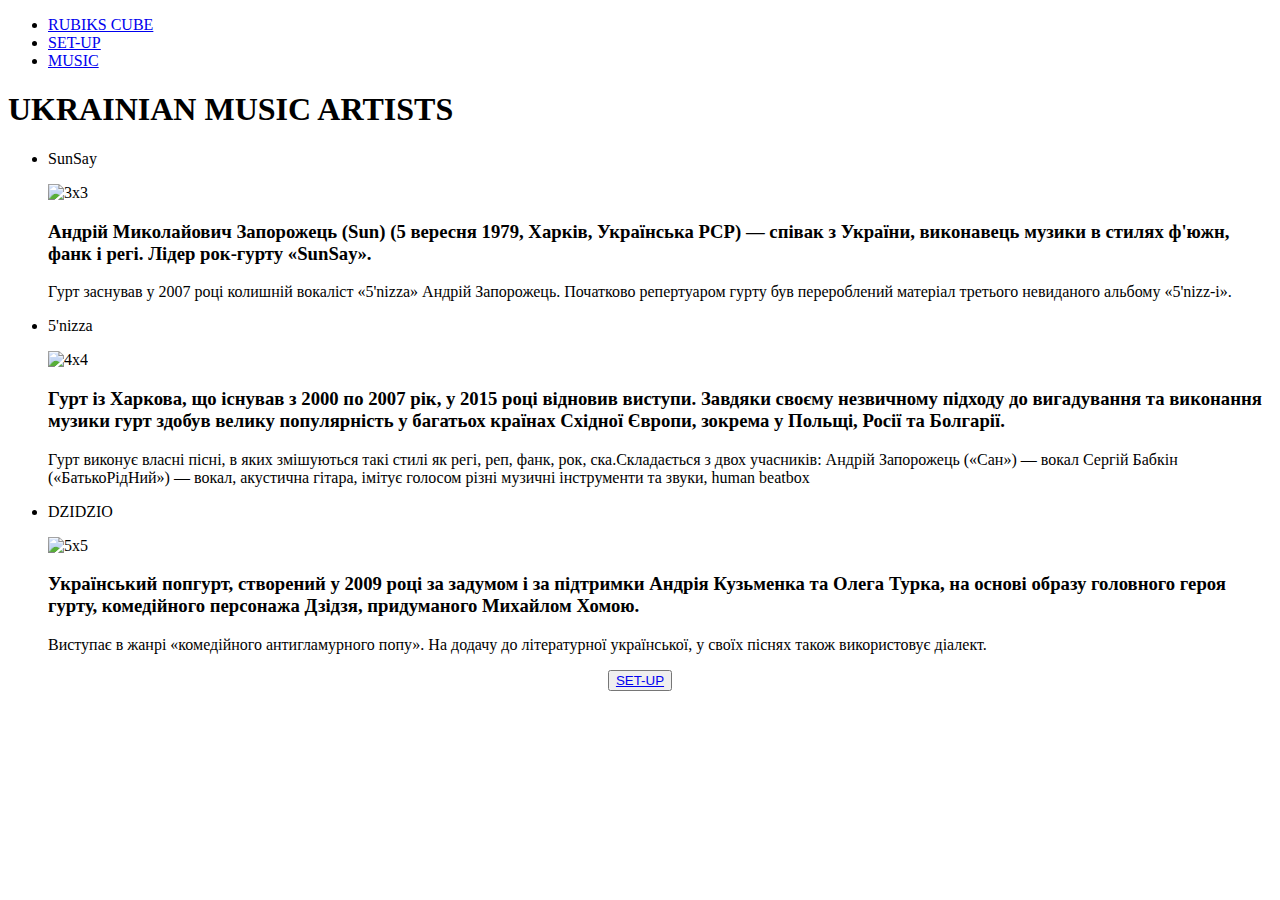
==== music.html @ 7e085c48 "PhotoDiary" ====
<!DOCTYPE html>
<html lang="en">
  <head>
    <meta charset="UTF-8" />
    <meta name="viewport" content="width=device-width, initial-scale=1.0" />
    <title>RUBIKS</title>
  </head>
  <body>
    <header>
      <nav>
        <ul>
          <li><a href="./index.html">RUBIKS CUBE</a></li>
          <li><a href="./setup.html">SET-UP</a></li>
          <li><a href="./music.html">MUSIC</a></li>
        </ul>
      </nav>
    </header>
    <main>
      <section>
        <h1>UKRAINIAN MUSIC ARTISTS</h1>
        <ul>
          <li>
            <p>SunSay</p>
            <img
              src="/SEMESTR1/img/sunsay.jpg"
              alt="3x3"
              width="200"
              height="auto"
            />
            <h3>
              Андрій Миколайович Запорожець (Sun) (5 вересня 1979, Харків,
              Українська РСР) — співак з України, виконавець музики в стилях
              ф'южн, фанк і регі. Лідер рок-гурту «SunSay».
            </h3>
            <p>
              Гурт заснував у 2007 році колишній вокаліст «5'nizza» Андрій
              Запорожець. Початково репертуаром гурту був перероблений матеріал
              третього невиданого альбому «5'nizz-і».
            </p>
          </li>
          <li>
            <p>5'nizza</p>
            <img
              src="/SEMESTR1/img/5nizza.jpg"
              alt="4x4"
              width="200"
              height="auto"
            />
            <h3>
              Гурт із Харкова, що існував з 2000 по 2007 рік, у 2015 році
              відновив виступи. Завдяки своєму незвичному підходу до вигадування
              та виконання музики гурт здобув велику популярність у багатьох
              країнах Східної Європи, зокрема у Польщі, Росії та Болгарії.
            </h3>
            <p>
              Гурт виконує власні пісні, в яких змішуються такі стилі як регі,
              реп, фанк, рок, ска.Складається з двох учасників: Андрій
              Запорожець («Сан») — вокал Сергій Бабкін («БатькоРідНий») — вокал,
              акустична гітара, імітує голосом різні музичні інструменти та
              звуки, human beatbox
            </p>
          </li>
          <li>
            <p>DZIDZIO</p>
            <img
              src="/SEMESTR1/img/dzidzio.jpg"
              alt="5x5"
              width="200"
              height="auto"
            />
            <h3>
              Український попгурт, створений у 2009 році за задумом і за
              підтримки Андрія Кузьменка та Олега Турка, на основі образу
              головного героя гурту, комедійного персонажа Дзідзя, придуманого
              Михайлом Хомою.
            </h3>
            <p>
              Виступає в жанрі «комедійного антигламурного попу». На додачу до
              літературної української, у своїх піснях також використовує
              діалект.
            </p>
          </li>
        </ul>
        <center>
          <button type="button"><a href="setup.html">SET-UP</a></button>
        </center>
      </section>
    </main>
  </body>
</html>
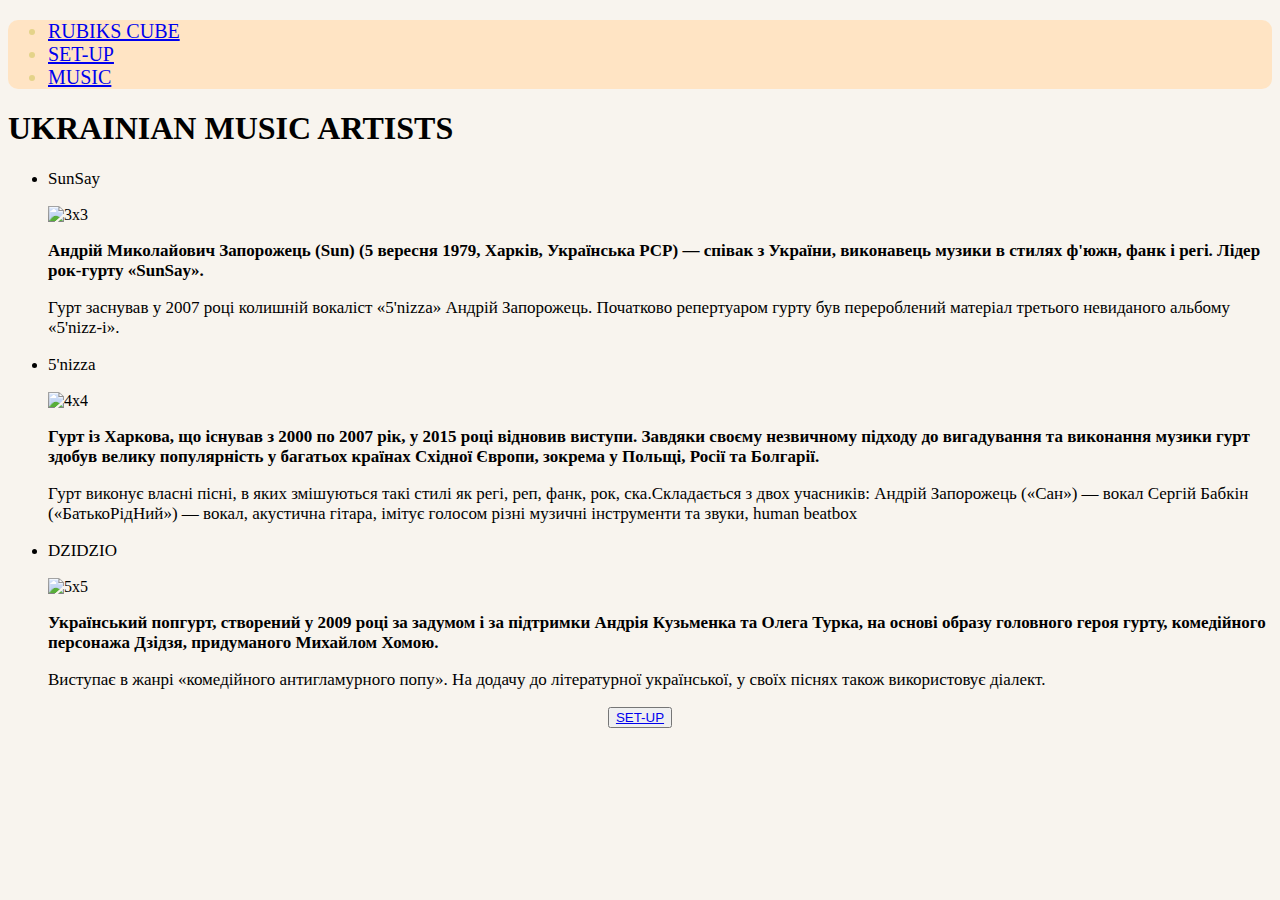
==== commit 44f806cc: "ver 1.4" ====
--- a/music.html
+++ b/music.html
@@ -4,6 +4,7 @@
     <meta charset="UTF-8" />
     <meta name="viewport" content="width=device-width, initial-scale=1.0" />
     <title>RUBIKS</title>
+    <link rel="stylesheet" href="./styles.css" />
   </head>
   <body>
     <header>
@@ -21,12 +22,7 @@
         <ul>
           <li>
             <p>SunSay</p>
-            <img
-              src="/SEMESTR1/img/sunsay.jpg"
-              alt="3x3"
-              width="200"
-              height="auto"
-            />
+            <img src="/SEMESTR1/img/sunsay.jpg" alt="3x3" width="200" />
             <h3>
               Андрій Миколайович Запорожець (Sun) (5 вересня 1979, Харків,
               Українська РСР) — співак з України, виконавець музики в стилях
@@ -40,12 +36,7 @@
           </li>
           <li>
             <p>5'nizza</p>
-            <img
-              src="/SEMESTR1/img/5nizza.jpg"
-              alt="4x4"
-              width="200"
-              height="auto"
-            />
+            <img src="/SEMESTR1/img/5nizza.jpg" alt="4x4" width="200" />
             <h3>
               Гурт із Харкова, що існував з 2000 по 2007 рік, у 2015 році
               відновив виступи. Завдяки своєму незвичному підходу до вигадування
@@ -62,12 +53,7 @@
           </li>
           <li>
             <p>DZIDZIO</p>
-            <img
-              src="/SEMESTR1/img/dzidzio.jpg"
-              alt="5x5"
-              width="200"
-              height="auto"
-            />
+            <img src="/SEMESTR1/img/dzidzio.jpg" alt="5x5" width="200" />
             <h3>
               Український попгурт, створений у 2009 році за задумом і за
               підтримки Андрія Кузьменка та Олега Турка, на основі образу
--- a/styles.css
+++ b/styles.css
@@ -0,0 +1,16 @@
+header {
+  font-size: 20px;
+  background-color: bisque;
+  border-radius: 10px;
+  color: rgb(228, 211, 138);
+}
+body {
+  background-color: rgb(248, 244, 238);
+}
+h3 {
+  font-size: 17px;
+}
+p {
+  font-size: 17px;
+  font-style: normal;
+}
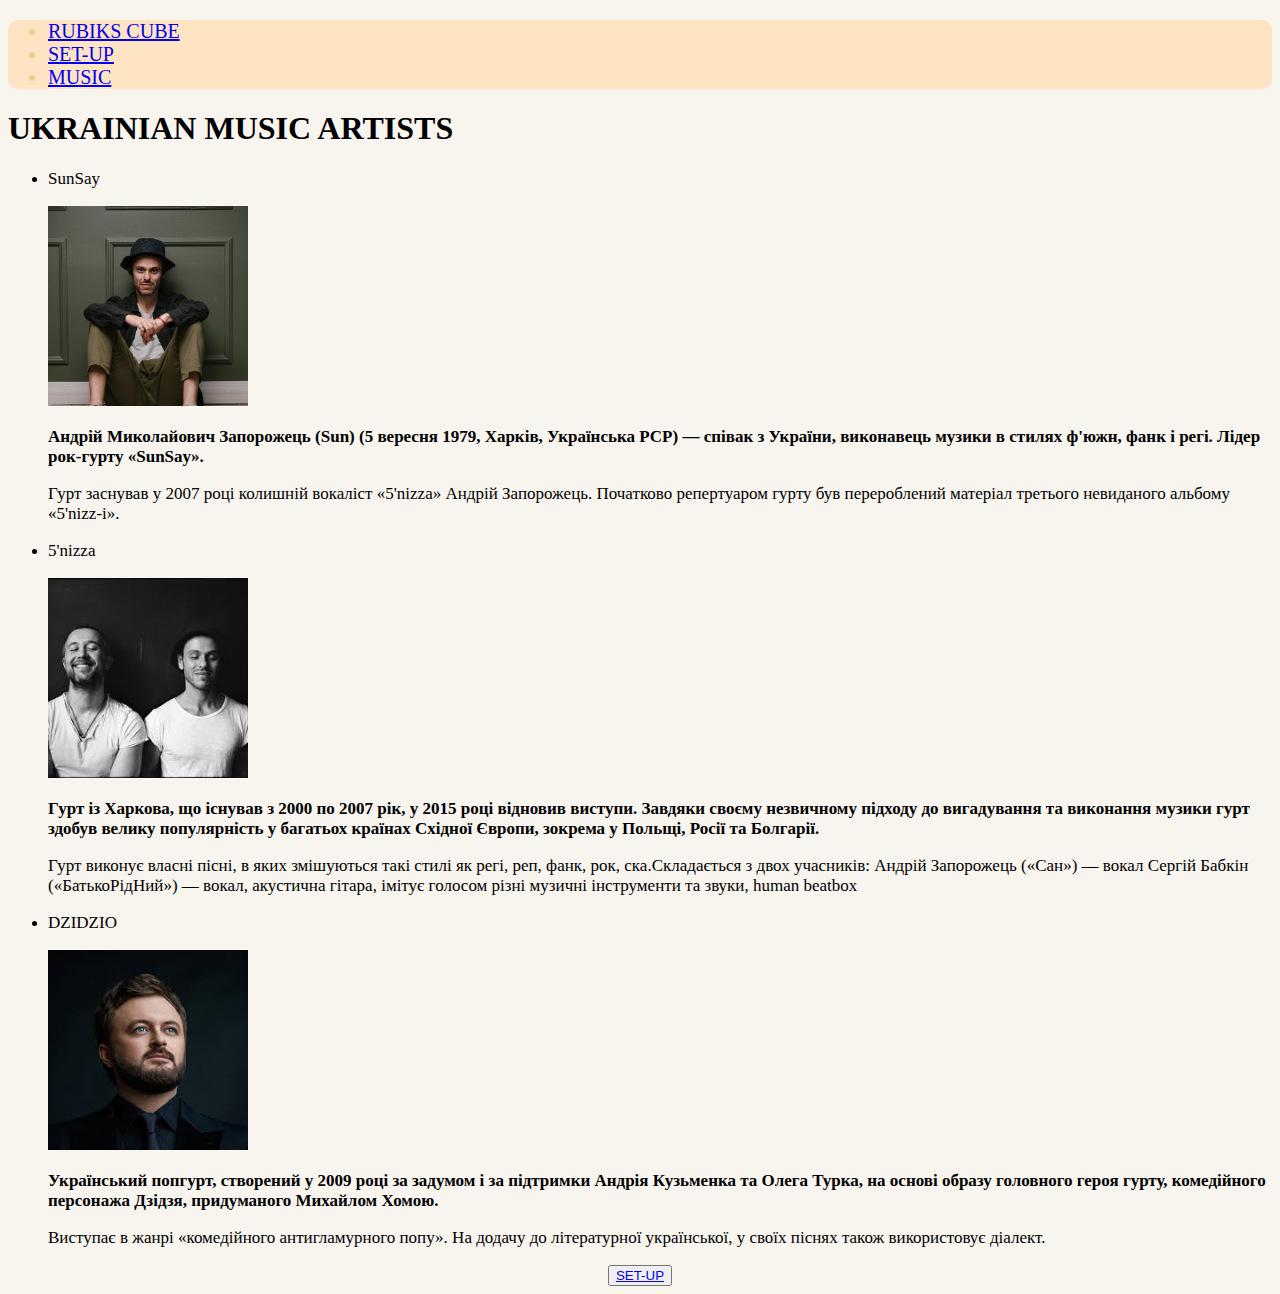
==== commit b097cb22: "ver 1.5" ====
--- a/music.html
+++ b/music.html
@@ -22,7 +22,7 @@
         <ul>
           <li>
             <p>SunSay</p>
-            <img src="/SEMESTR1/img/sunsay.jpg" alt="3x3" width="200" />
+            <img src="./img/sunsay.jpg" alt="sunsay" width="200" />
             <h3>
               Андрій Миколайович Запорожець (Sun) (5 вересня 1979, Харків,
               Українська РСР) — співак з України, виконавець музики в стилях
@@ -36,7 +36,7 @@
           </li>
           <li>
             <p>5'nizza</p>
-            <img src="/SEMESTR1/img/5nizza.jpg" alt="4x4" width="200" />
+            <img src="./img/5nizza.jpg" alt="5nizza" width="200" />
             <h3>
               Гурт із Харкова, що існував з 2000 по 2007 рік, у 2015 році
               відновив виступи. Завдяки своєму незвичному підходу до вигадування
@@ -53,7 +53,7 @@
           </li>
           <li>
             <p>DZIDZIO</p>
-            <img src="/SEMESTR1/img/dzidzio.jpg" alt="5x5" width="200" />
+            <img src="./img/dzidzio.jpg" alt="dzidzio" width="200" />
             <h3>
               Український попгурт, створений у 2009 році за задумом і за
               підтримки Андрія Кузьменка та Олега Турка, на основі образу
